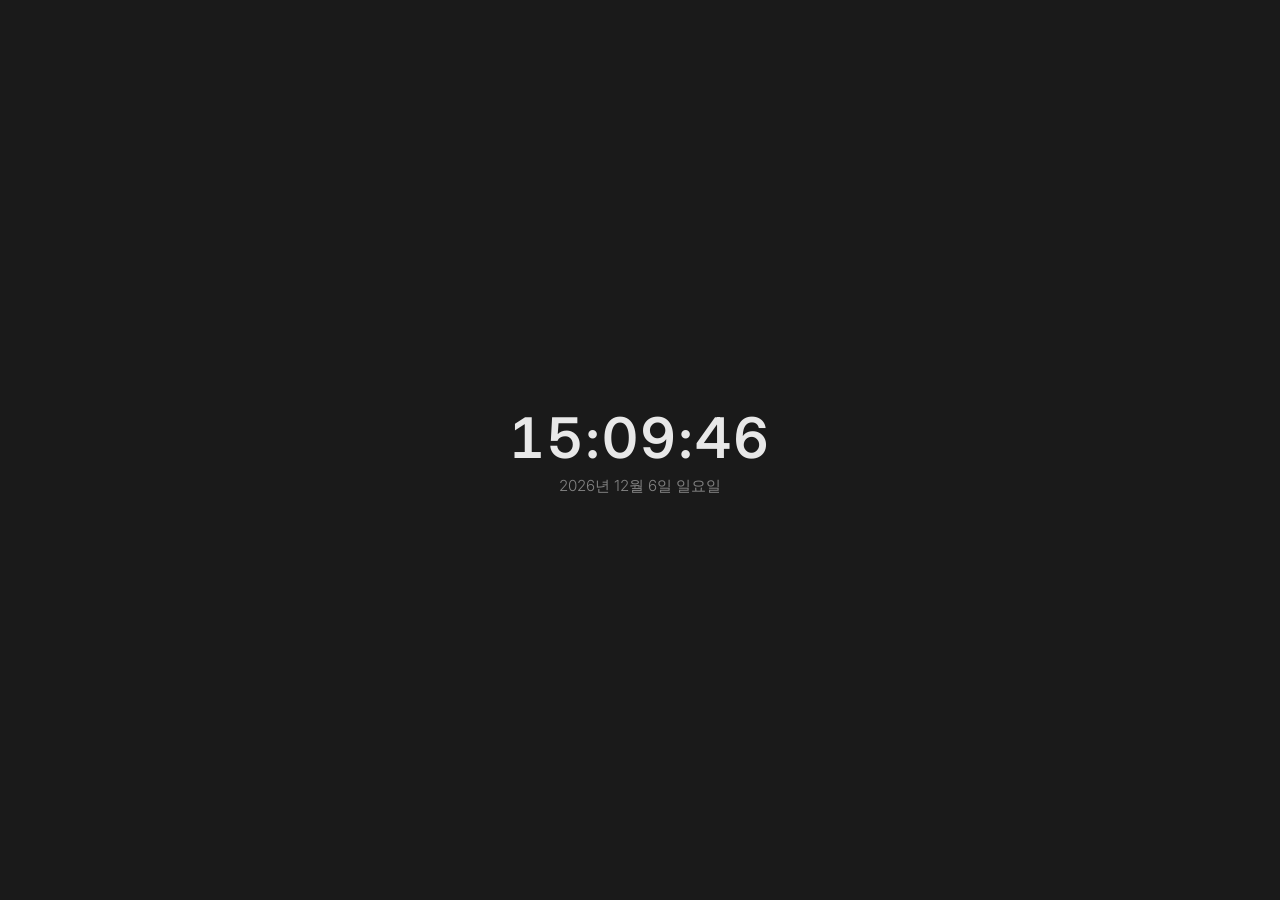
==== widgets/clock/index.html @ 4d89fe41 "Initial commit: Notion widget site with 7 embeddable widgets Includes: GIF embed, clock, countdown t" ====
<!DOCTYPE html>
<html lang="ko">
<head>
<meta charset="UTF-8">
<meta name="viewport" content="width=device-width, initial-scale=1.0">
<title>Clock Widget</title>
<style>
  @import url('https://fonts.googleapis.com/css2?family=Inter:wght@300;600&display=swap');
  * { margin: 0; padding: 0; box-sizing: border-box; }
  html, body { width: 100%; height: 100%; overflow: hidden; }
  body {
    display: flex; align-items: center; justify-content: center;
    flex-direction: column; font-family: 'Inter', sans-serif;
  }
  body.dark { background: #1a1a1a; color: #e8e8e8; }
  body.light { background: #fff; color: #1a1a1a; }

  /* Digital */
  .digital-time {
    font-size: 3.5rem;
    font-weight: 600;
    letter-spacing: 2px;
    font-variant-numeric: tabular-nums;
  }
  .digital-date {
    font-size: 0.95rem;
    opacity: 0.5;
    margin-top: 4px;
    font-weight: 300;
  }

  /* Analog */
  .analog { position: relative; width: 140px; height: 140px; }
  .analog-face {
    width: 100%; height: 100%; border-radius: 50%;
    border: 2px solid currentColor; position: relative;
  }
  .hand {
    position: absolute; bottom: 50%; left: 50%;
    transform-origin: bottom center;
    border-radius: 2px;
  }
  .dark .hand { background: #e8e8e8; }
  .light .hand { background: #1a1a1a; }
  .hand-hour { width: 3px; height: 30%; margin-left: -1.5px; }
  .hand-minute { width: 2px; height: 40%; margin-left: -1px; }
  .hand-second { width: 1px; height: 44%; margin-left: -0.5px; background: #e74c3c !important; }
  .center-dot {
    position: absolute; top: 50%; left: 50%;
    width: 6px; height: 6px; border-radius: 50%;
    background: currentColor; transform: translate(-50%, -50%);
  }
  .tick {
    position: absolute; top: 4px; left: 50%;
    width: 1px; height: 8px; margin-left: -0.5px;
    background: currentColor; opacity: 0.4;
    transform-origin: center 66px;
  }
  .tick.major { height: 12px; width: 2px; margin-left: -1px; opacity: 0.8; transform-origin: center 66px; }
  .analog-date {
    font-size: 0.8rem; opacity: 0.5; margin-top: 10px; font-weight: 300;
  }
</style>
</head>
<body>
<script>
  const params = new URLSearchParams(location.search);
  const type = params.get('type') || 'digital';
  const tz = params.get('timezone') || 'Asia/Seoul';
  const theme = params.get('theme') || 'dark';
  const showDate = params.get('showDate') !== 'false';

  document.body.classList.add(theme);

  function getTime() {
    const now = new Date();
    const opts = { timeZone: tz };
    const h = parseInt(now.toLocaleString('en', { ...opts, hour: 'numeric', hour12: false }));
    const m = parseInt(now.toLocaleString('en', { ...opts, minute: 'numeric' }));
    const s = parseInt(now.toLocaleString('en', { ...opts, second: 'numeric' }));
    const dateStr = now.toLocaleDateString('ko-KR', { ...opts, year: 'numeric', month: 'long', day: 'numeric', weekday: 'long' });
    return { h, m, s, dateStr };
  }

  if (type === 'analog') {
    const container = document.createElement('div');
    container.className = 'analog';
    const face = document.createElement('div');
    face.className = 'analog-face';
    for (let i = 0; i < 12; i++) {
      const tick = document.createElement('div');
      tick.className = 'tick major';
      tick.style.transform = `rotate(${i * 30}deg)`;
      face.appendChild(tick);
    }
    const hHand = document.createElement('div'); hHand.className = 'hand hand-hour';
    const mHand = document.createElement('div'); mHand.className = 'hand hand-minute';
    const sHand = document.createElement('div'); sHand.className = 'hand hand-second';
    const dot = document.createElement('div'); dot.className = 'center-dot';
    face.append(hHand, mHand, sHand, dot);
    container.appendChild(face);
    document.body.appendChild(container);

    const dateEl = document.createElement('div');
    dateEl.className = 'analog-date';
    if (showDate) document.body.appendChild(dateEl);

    function updateAnalog() {
      const { h, m, s, dateStr } = getTime();
      hHand.style.transform = `rotate(${(h % 12) * 30 + m * 0.5}deg)`;
      mHand.style.transform = `rotate(${m * 6}deg)`;
      sHand.style.transform = `rotate(${s * 6}deg)`;
      if (showDate) dateEl.textContent = dateStr;
    }
    updateAnalog();
    setInterval(updateAnalog, 1000);
  } else {
    const timeEl = document.createElement('div');
    timeEl.className = 'digital-time';
    document.body.appendChild(timeEl);

    const dateEl = document.createElement('div');
    dateEl.className = 'digital-date';
    if (showDate) document.body.appendChild(dateEl);

    function updateDigital() {
      const { h, m, s, dateStr } = getTime();
      timeEl.textContent = `${String(h).padStart(2,'0')}:${String(m).padStart(2,'0')}:${String(s).padStart(2,'0')}`;
      if (showDate) dateEl.textContent = dateStr;
    }
    updateDigital();
    setInterval(updateDigital, 1000);
  }
</script>
</body>
</html>
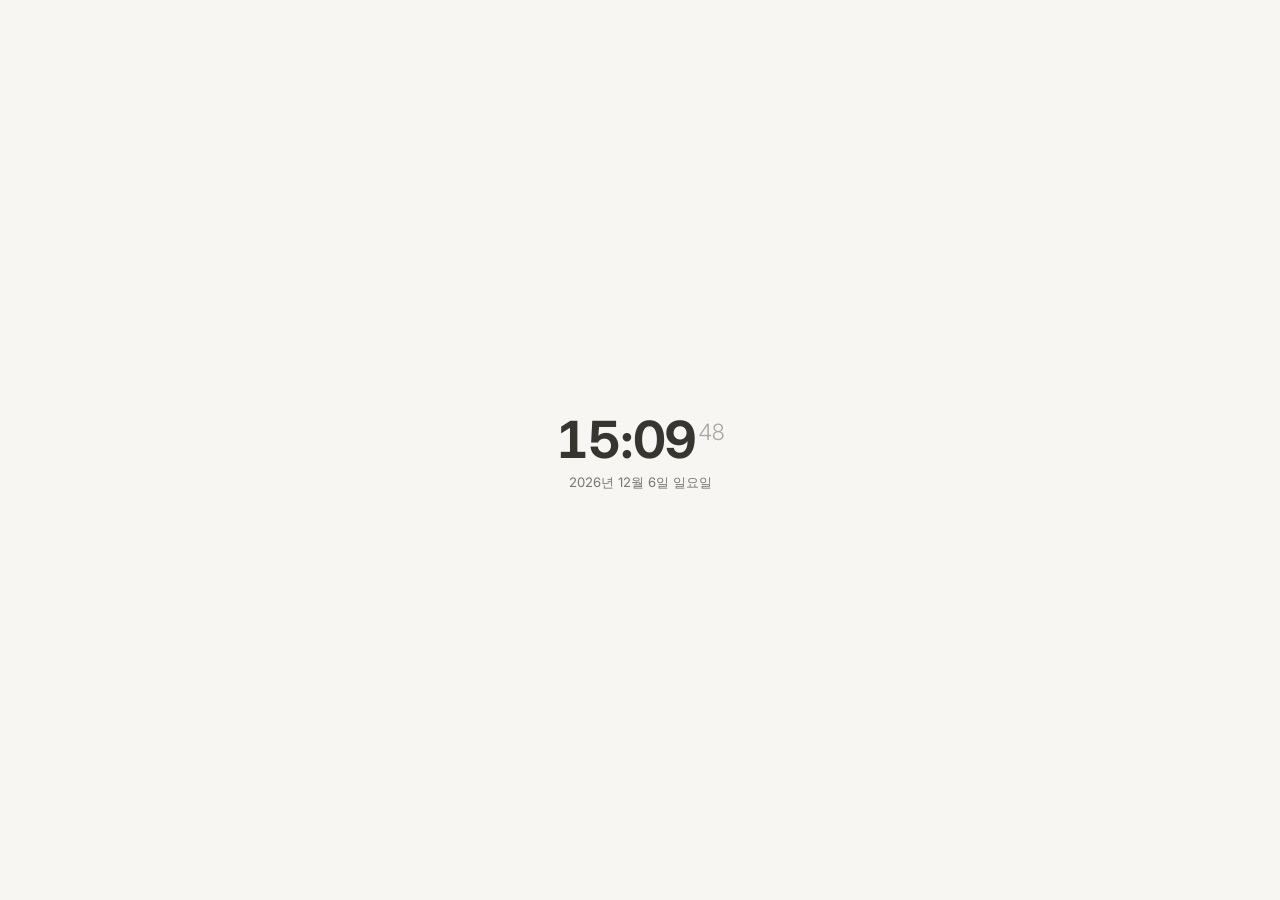
==== commit 55046c97: "Redesign: Notion-style UI for main page and all widgets - Clean white/warm gray palette matching Not" ====
--- a/widgets/clock/index.html
+++ b/widgets/clock/index.html
@@ -5,61 +5,81 @@
 <meta name="viewport" content="width=device-width, initial-scale=1.0">
 <title>Clock Widget</title>
 <style>
-  @import url('https://fonts.googleapis.com/css2?family=Inter:wght@300;600&display=swap');
+  @import url('https://fonts.googleapis.com/css2?family=Inter:wght@300;400;600;700&display=swap');
   * { margin: 0; padding: 0; box-sizing: border-box; }
   html, body { width: 100%; height: 100%; overflow: hidden; }
   body {
     display: flex; align-items: center; justify-content: center;
     flex-direction: column; font-family: 'Inter', sans-serif;
   }
-  body.dark { background: #1a1a1a; color: #e8e8e8; }
-  body.light { background: #fff; color: #1a1a1a; }
+  body.light { background: #fff; color: #37352f; }
+  body.dark { background: #191919; color: #e8e8e3; }
+  body.notion { background: #f7f6f3; color: #37352f; }
 
   /* Digital */
   .digital-time {
-    font-size: 3.5rem;
-    font-weight: 600;
-    letter-spacing: 2px;
+    font-size: 3.2rem; font-weight: 700;
+    letter-spacing: -0.02em;
     font-variant-numeric: tabular-nums;
   }
+  body.notion .digital-time { color: #37352f; }
+  body.dark .digital-time { color: #ffffffcf; }
+
+  .digital-seconds {
+    font-size: 1.4rem; font-weight: 300;
+    opacity: 0.4; vertical-align: super; margin-left: 2px;
+  }
   .digital-date {
-    font-size: 0.95rem;
-    opacity: 0.5;
-    margin-top: 4px;
-    font-weight: 300;
+    font-size: 0.82rem; color: #787774; margin-top: 4px; font-weight: 400;
   }
+  body.dark .digital-date { color: #ffffff5e; }
 
   /* Analog */
-  .analog { position: relative; width: 140px; height: 140px; }
+  .analog { position: relative; width: 130px; height: 130px; }
   .analog-face {
     width: 100%; height: 100%; border-radius: 50%;
-    border: 2px solid currentColor; position: relative;
+    position: relative;
   }
+  body.light .analog-face,
+  body.notion .analog-face { border: 1.5px solid #e3e3e0; background: #fff; }
+  body.dark .analog-face { border: 1.5px solid #333; background: #222; }
+
   .hand {
     position: absolute; bottom: 50%; left: 50%;
-    transform-origin: bottom center;
-    border-radius: 2px;
+    transform-origin: bottom center; border-radius: 1px;
   }
-  .dark .hand { background: #e8e8e8; }
-  .light .hand { background: #1a1a1a; }
-  .hand-hour { width: 3px; height: 30%; margin-left: -1.5px; }
-  .hand-minute { width: 2px; height: 40%; margin-left: -1px; }
-  .hand-second { width: 1px; height: 44%; margin-left: -0.5px; background: #e74c3c !important; }
+  body.light .hand, body.notion .hand { background: #37352f; }
+  body.dark .hand { background: #e8e8e3; }
+  .hand-hour { width: 2.5px; height: 28%; margin-left: -1.25px; }
+  .hand-minute { width: 1.5px; height: 38%; margin-left: -0.75px; }
+  .hand-second { width: 1px; height: 42%; margin-left: -0.5px; }
+  body.light .hand-second, body.notion .hand-second { background: #d44c47; }
+  body.dark .hand-second { background: #d44c47; }
+
   .center-dot {
     position: absolute; top: 50%; left: 50%;
-    width: 6px; height: 6px; border-radius: 50%;
-    background: currentColor; transform: translate(-50%, -50%);
+    width: 5px; height: 5px; border-radius: 50%;
+    transform: translate(-50%, -50%);
   }
+  body.light .center-dot, body.notion .center-dot { background: #37352f; }
+  body.dark .center-dot { background: #e8e8e3; }
+
   .tick {
-    position: absolute; top: 4px; left: 50%;
-    width: 1px; height: 8px; margin-left: -0.5px;
-    background: currentColor; opacity: 0.4;
-    transform-origin: center 66px;
+    position: absolute; top: 6px; left: 50%;
+    width: 1px; height: 6px; margin-left: -0.5px;
+    transform-origin: center 59px;
   }
-  .tick.major { height: 12px; width: 2px; margin-left: -1px; opacity: 0.8; transform-origin: center 66px; }
+  body.light .tick, body.notion .tick { background: #d4d4d0; }
+  body.dark .tick { background: #444; }
+
+  .tick.major { height: 10px; width: 1.5px; margin-left: -0.75px; }
+  body.light .tick.major, body.notion .tick.major { background: #b4b4b0; }
+  body.dark .tick.major { background: #666; }
+
   .analog-date {
-    font-size: 0.8rem; opacity: 0.5; margin-top: 10px; font-weight: 300;
+    font-size: 0.75rem; color: #787774; margin-top: 10px; font-weight: 400;
   }
+  body.dark .analog-date { color: #ffffff5e; }
 </style>
 </head>
 <body>
@@ -67,7 +87,7 @@
   const params = new URLSearchParams(location.search);
   const type = params.get('type') || 'digital';
   const tz = params.get('timezone') || 'Asia/Seoul';
-  const theme = params.get('theme') || 'dark';
+  const theme = params.get('theme') || 'notion';
   const showDate = params.get('showDate') !== 'false';
 
   document.body.classList.add(theme);
@@ -87,12 +107,14 @@
     container.className = 'analog';
     const face = document.createElement('div');
     face.className = 'analog-face';
-    for (let i = 0; i < 12; i++) {
+
+    for (let i = 0; i < 60; i++) {
       const tick = document.createElement('div');
-      tick.className = 'tick major';
-      tick.style.transform = `rotate(${i * 30}deg)`;
+      tick.className = i % 5 === 0 ? 'tick major' : 'tick';
+      tick.style.transform = `rotate(${i * 6}deg)`;
       face.appendChild(tick);
     }
+
     const hHand = document.createElement('div'); hHand.className = 'hand hand-hour';
     const mHand = document.createElement('div'); mHand.className = 'hand hand-minute';
     const sHand = document.createElement('div'); sHand.className = 'hand hand-second';
@@ -125,7 +147,7 @@
 
     function updateDigital() {
       const { h, m, s, dateStr } = getTime();
-      timeEl.textContent = `${String(h).padStart(2,'0')}:${String(m).padStart(2,'0')}:${String(s).padStart(2,'0')}`;
+      timeEl.innerHTML = `${String(h).padStart(2,'0')}:${String(m).padStart(2,'0')}<span class="digital-seconds">${String(s).padStart(2,'0')}</span>`;
       if (showDate) dateEl.textContent = dateStr;
     }
     updateDigital();
